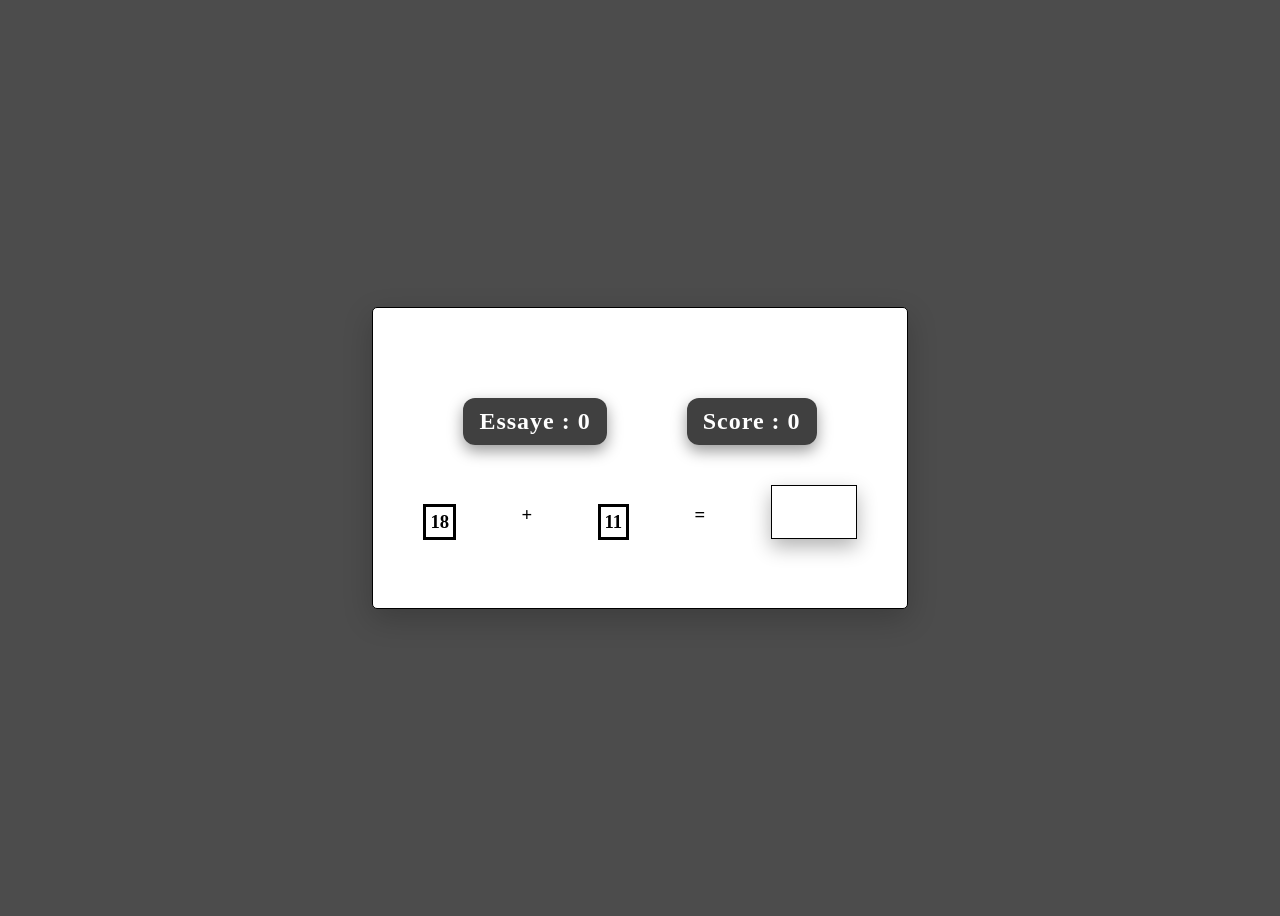
==== docs/index.html @ 794fd1f5 "update" ====
<!DOCTYPE html>
<html>

<head>
  <meta charset="UTF-8">
  <script src="script.js" defer>
  </script>
  <meta name="viewport" content="width=device-width, initial-scale=1">
  <link rel="stylesheet" href="style.css" title="" type="" />
  <title>Test De Calcul</title>
</head>

<body>
  <div id="test">
    
  </div>
  <main>
    <div class = "info">
      <h3 class = "inf">Essaye : <span id = "try">0</span></h3>
      <h3 class = "inf">Score : <span id = "score">0</span></h3>
    </div>
    <div class = "operation">
      <h3 id = "nb1" class ="nb"> 100</h3>
      <h3 id = "op"> + </h3>
      <h3 id = "nb2" class = "nb">100</h3>
      <h3> = </h3>
      <input type="number"  step="1">
    </div>
  </main>
</body>

</html>
---- docs/style.css ----
body{
  display: flex;
  flex-direction: column;
  justify-content: center;
  align-items: center;
  height: 100vh;
  flex-wrap: wrap;
  overflow: hidden;
  background: rgba(0, 0, 0, 0.7);
}
.info{
  display: flex;
  flex-direction: row
}
.info h3{
  margin: 40px;
}
input{
  width: 80px;
  height: 50px;
  border : black solid 1px ;
  outline: none;
  box-shadow: 0px 8px 20px rgba(0,0,0,0.3);
}

.operation{
  display: flex;
  justify-content: space-between;
  gap: 20px;
}

.inf {
  font-size: 24px;
  font-weight: bold;
  color: white;
  background: rgba(0, 0, 0, 0.75);
  padding: 10px 16px;
  border-radius: 12px;
  box-shadow: 0 6px 15px rgba(0, 0, 0, 0.4);
  letter-spacing: 1px;
  transition : 2s;
  
}

#scoreValue {
  color: #00ff88;
}


.nb{
  border: 3px black solid ;
  padding: 4px;
}
main{
  filter: none;
  background: white;
  padding: 50px;
  border: 1px solid black;
  border-radius: 5px;
  box-shadow: 0px 10px 30px rgba(0, 0, 0, 0.2);
}
#test{
  filter: blur(12px);
}

#score{
  transition: transform 0.2s, opacity 0.2;
}
#score .change{
  transform: translateY(-10px);
  opacity: 0;
}
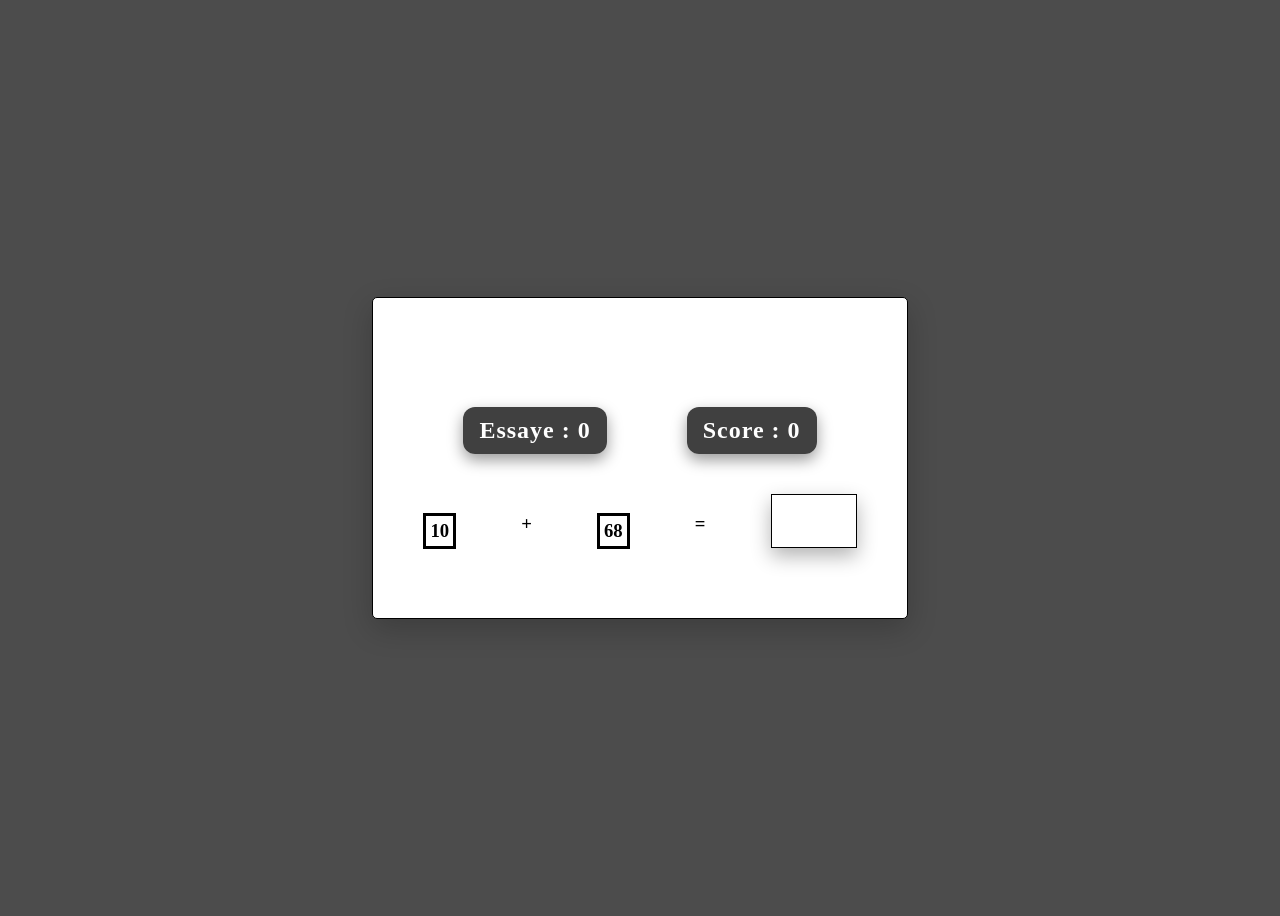
==== commit 22f9b839: "update" ====
--- a/docs/index.html
+++ b/docs/index.html
@@ -15,6 +15,7 @@
     
   </div>
   <main>
+    <h3 id ="wrong"></h3>
     <div class = "info">
       <h3 class = "inf">Essaye : <span id = "try">0</span></h3>
       <h3 class = "inf">Score : <span id = "score">0</span></h3>
--- a/docs/style.css
+++ b/docs/style.css
@@ -63,10 +63,6 @@
   filter: blur(12px);
 }
 
-#score{
-  transition: transform 0.2s, opacity 0.2;
-}
-#score .change{
-  transform: translateY(-10px);
-  opacity: 0;
+#wrong{
+  text-align: center;
 }
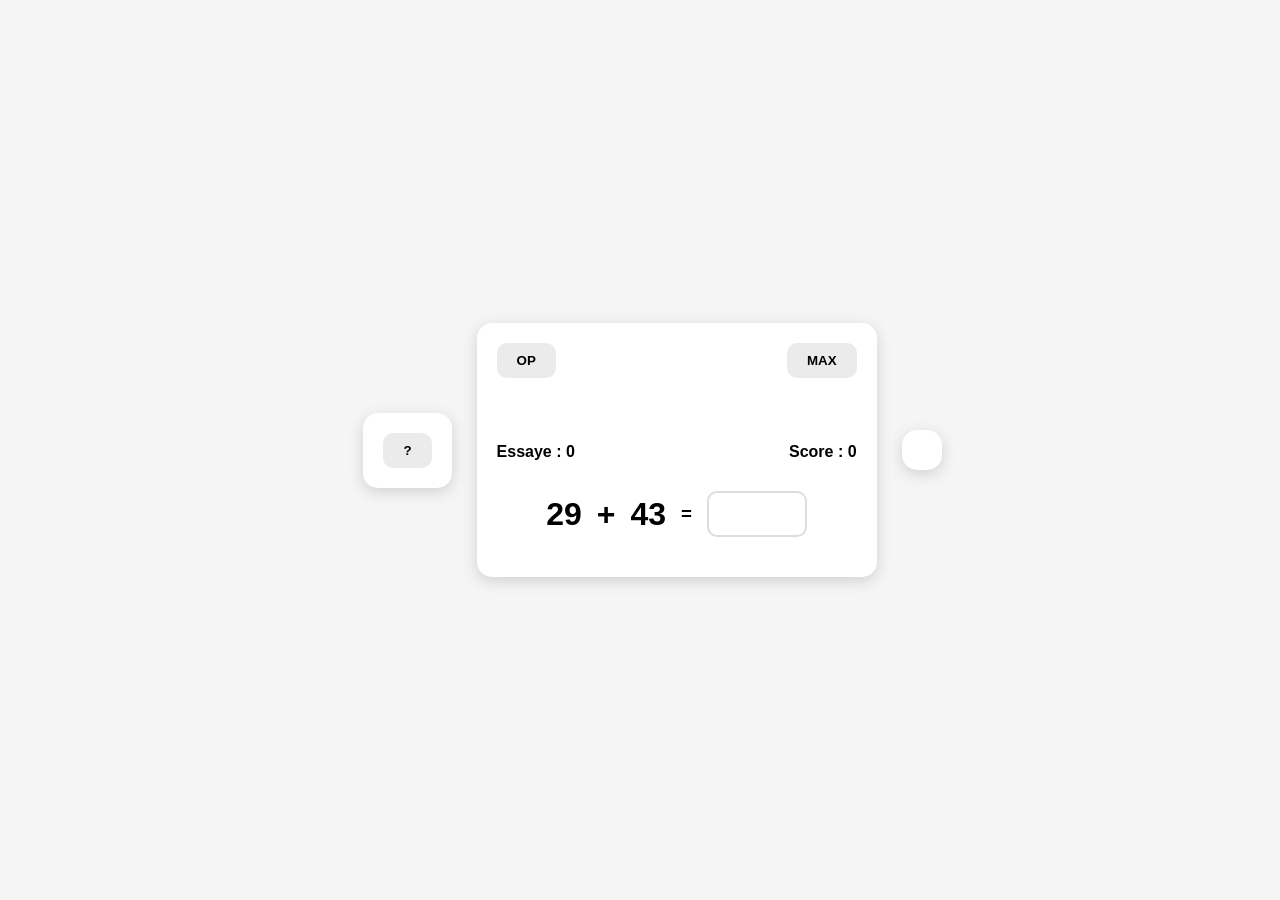
==== commit 7c56d3b9: "update" ====
--- a/docs/index.html
+++ b/docs/index.html
@@ -14,7 +14,14 @@
   <div id="test">
     
   </div>
-  <main>
+  <section class="m" id = "opee">
+    <button type="button" class = "btp">?</button>
+  </section>
+  <main class="m">
+    <div class="panel">
+      <button type="button" class = "opt">OP</button>
+      <button type="button" class = "opt">MAX</button>
+    </div>
     <h3 id ="wrong"></h3>
     <div class = "info">
       <h3 class = "inf">Essaye : <span id = "try">0</span></h3>
@@ -27,7 +34,13 @@
       <h3> = </h3>
       <input type="number"  step="1">
     </div>
+    <div class="panel">
+      
+    </div>
   </main>
+  <section class="m" id = "max">
+    
+  </section>
 </body>
 
 </html>
--- a/docs/style.css
+++ b/docs/style.css
@@ -1,68 +1,96 @@
-body{
+* {
+  margin: 0;
+  padding: 0;
+  box-sizing: border-box;
+}
+
+body {
+  min-height: 100vh;
   display: flex;
-  flex-direction: column;
   justify-content: center;
   align-items: center;
-  height: 100vh;
-  flex-wrap: wrap;
-  overflow: hidden;
-  background: rgba(0, 0, 0, 0.7);
-}
-.info{
-  display: flex;
-  flex-direction: row
-}
-.info h3{
-  margin: 40px;
-}
-input{
-  width: 80px;
-  height: 50px;
-  border : black solid 1px ;
-  outline: none;
-  box-shadow: 0px 8px 20px rgba(0,0,0,0.3);
+  gap: 25px;
+  background: #f5f5f5;
+  font-family: Arial, sans-serif;
 }
 
-.operation{
+.m {
+  background: white;
+  padding: 20px;
+  border-radius: 15px;
+  box-shadow: 0 4px 15px rgba(0, 0, 0, .15);
+}
+
+main {
+  min-width: 400px;
+}
+
+.panel {
   display: flex;
   justify-content: space-between;
-  gap: 20px;
+  margin-bottom: 20px;
+}
+
+.btp,
+.opt {
+  padding: 10px 20px;
+  border: none;
+  border-radius: 10px;
+  background: rgba(0, 0, 0, .08);
+  cursor: pointer;
+  transition: .3s;
+  font-weight: bold;
+}
+
+.btp:hover,
+.opt:hover {
+  transform: translateY(-3px);
+  background: rgba(0, 0, 0, .15);
+}
+
+.info {
+  display: flex;
+  justify-content: space-between;
+  margin: 20px 0;
 }
 
 .inf {
-  font-size: 24px;
-  font-weight: bold;
-  color: white;
-  background: rgba(0, 0, 0, 0.75);
-  padding: 10px 16px;
-  border-radius: 12px;
-  box-shadow: 0 6px 15px rgba(0, 0, 0, 0.4);
-  letter-spacing: 1px;
-  transition : 2s;
-  
+  font-size: 1rem;
 }
 
-#scoreValue {
-  color: #00ff88;
+.operation {
+  display: flex;
+  align-items: center;
+  justify-content: center;
+  gap: 15px;
+  margin-top: 30px;
 }
 
-
-.nb{
-  border: 3px black solid ;
-  padding: 4px;
-}
-main{
-  filter: none;
-  background: white;
-  padding: 50px;
-  border: 1px solid black;
-  border-radius: 5px;
-  box-shadow: 0px 10px 30px rgba(0, 0, 0, 0.2);
-}
-#test{
-  filter: blur(12px);
+.nb,
+#op {
+  font-size: 2rem;
 }
 
-#wrong{
+input {
+  width: 100px;
+  padding: 10px;
   text-align: center;
+  font-size: 1.2rem;
+  border: 2px solid #ddd;
+  border-radius: 10px;
+  outline: none;
+}
+
+input:focus {
+  border-color: #4a90e2;
+}
+
+#wrong {
+  text-align: center;
+  color: red;
+  min-height: 25px;
+}
+
+.hide {
+  display: none;
 }
